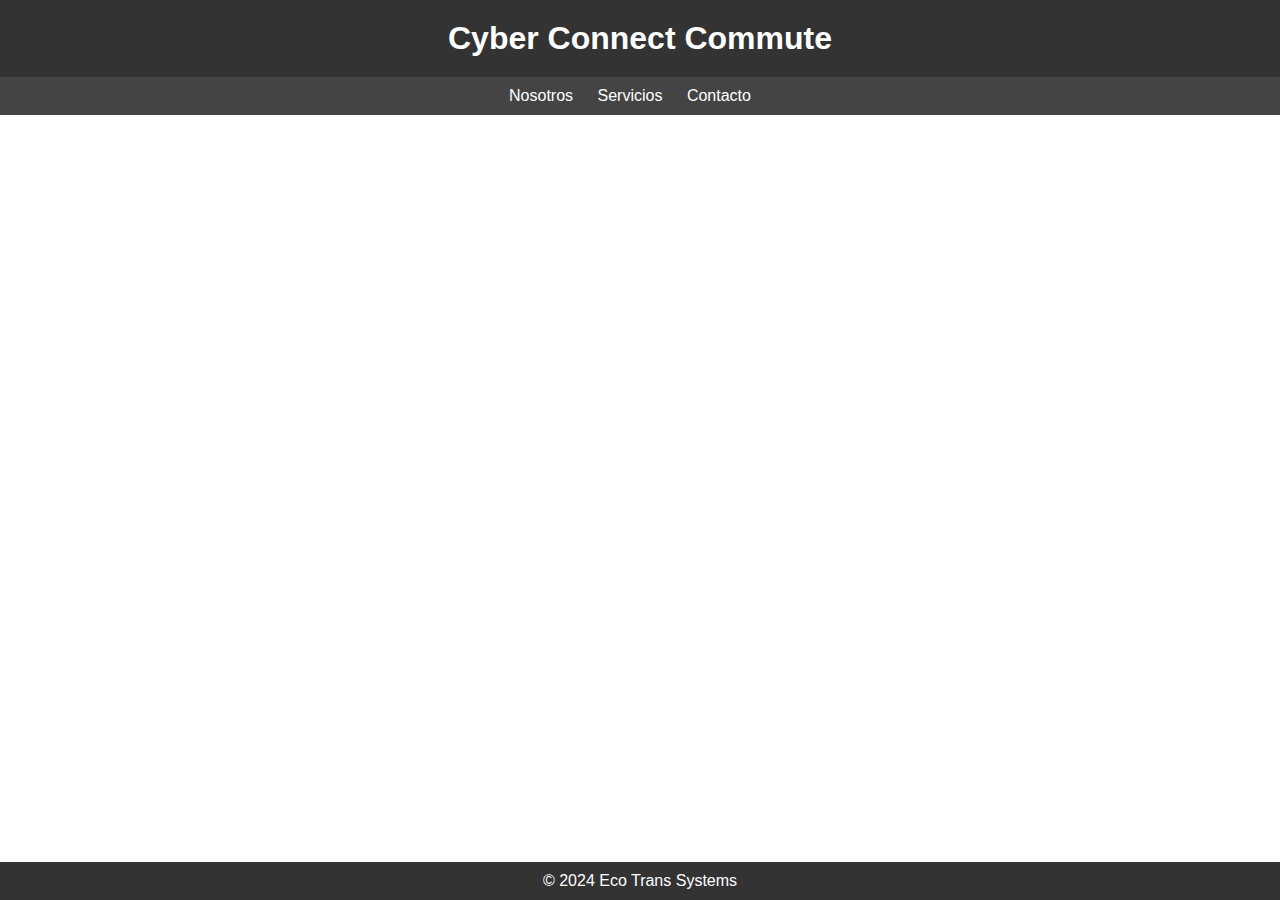
==== index.html @ 07481a4e "Sombrita" ====
<!DOCTYPE html>
<html lang="es">
<head>
    <meta charset="UTF-8">
    <meta name="viewport" content="width=device-width, initial-scale=1.0">
    <title>Cyber Connect Commute</title>
    <link rel="stylesheet" href="CSS\styles.css">
</head>
<body>
    <header id="header">
        <h1>Cyber Connect Commute</h1>
    </header>
    <nav>
        <ul>
            <li class="texto-con-sombra"><a href="nosotros.html">Nosotros</a></li>
            <li class="texto-con-sombra"><a href="servicios.html">Servicios</a></li>
            <li class="texto-con-sombra"><a href="contacto.html">Contacto</a></li>
        </ul>
    </nav>
    <main id="main">
        <!-- Contenido principal de la página -->
    </main>
    <footer id="footer">
        <p>&copy; 2024 Eco Trans Systems</p>
    </footer>
    <script src="JS\script.js"></script>
</body>
</html>
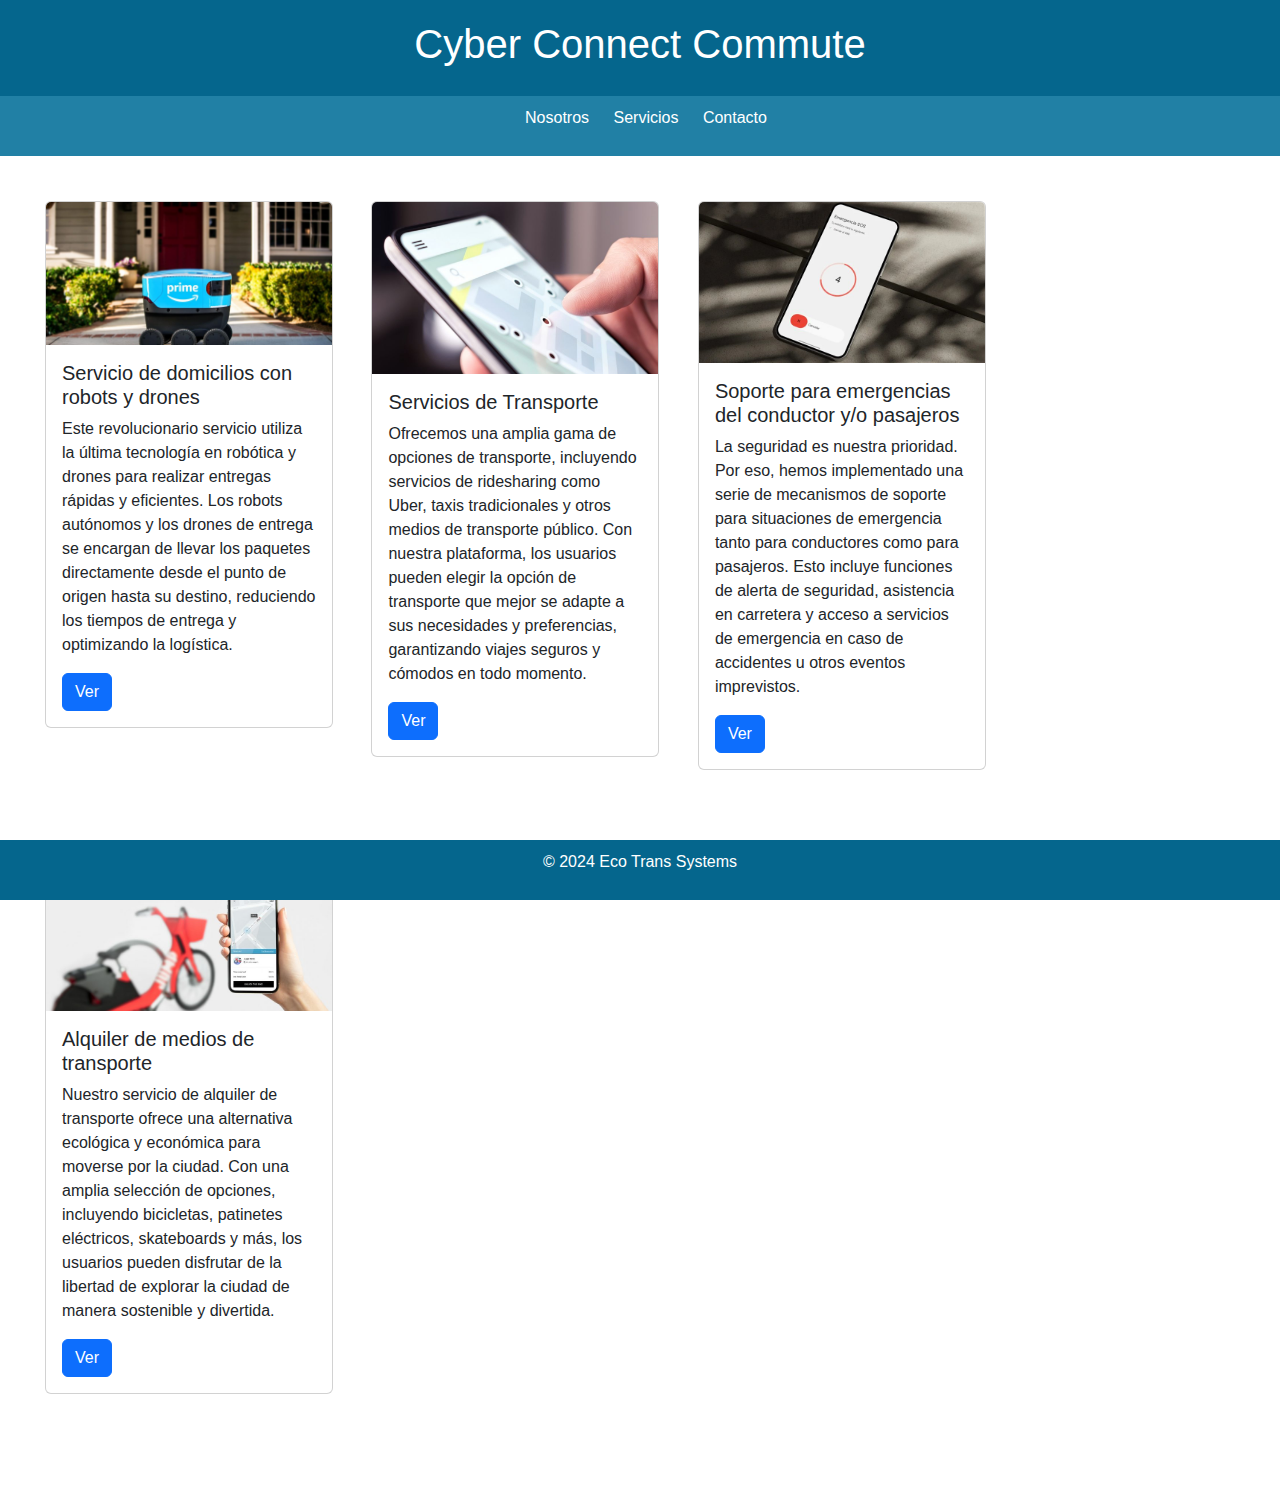
==== commit af63c28d: "index" ====
--- a/index.html
+++ b/index.html
@@ -5,6 +5,7 @@
     <meta name="viewport" content="width=device-width, initial-scale=1.0">
     <title>Cyber Connect Commute</title>
     <link rel="stylesheet" href="CSS\styles.css">
+    <link href="https://cdn.jsdelivr.net/npm/bootstrap@5.3.0-alpha1/dist/css/bootstrap.min.css" rel="stylesheet">
 </head>
 <body>
     <header id="header">
@@ -18,7 +19,52 @@
         </ul>
     </nav>
     <main id="main">
-        <!-- Contenido principal de la página -->
+        <div class="columna">
+            <div class="card" style="width: 18rem;">
+                <img src="IMG\robot.jpeg" class="card-img-top img-fluid" alt="...">
+                <div class="card-body">
+                  <h5 class="card-title">Servicio de domicilios con robots y drones</h5>
+                  <p class="card-text">Este revolucionario servicio utiliza la última tecnología en robótica y drones para realizar entregas rápidas y eficientes. Los robots autónomos y los drones de entrega se encargan de llevar los paquetes directamente desde el punto de origen hasta su destino, reduciendo los tiempos de entrega y optimizando la logística.</p>
+                  <a href="#" class="btn btn-primary">Ver</a>
+                </div>
+              </div>
+        </div>
+
+        <div class="columna">
+            <div class="card" style="width: 18rem;">
+                <img src="IMG\apps.jpeg" class="card-img-top" alt="...">
+                <div class="card-body">
+                  <h5 class="card-title">Servicios de Transporte</h5>
+                  <p class="card-text">Ofrecemos una amplia gama de opciones de transporte, incluyendo servicios de ridesharing como Uber, taxis tradicionales y otros medios de transporte público. Con nuestra plataforma, los usuarios pueden elegir la opción de transporte que mejor se adapte a sus necesidades y preferencias, garantizando viajes seguros y cómodos en todo momento.</p>
+                  <a href="#" class="btn btn-primary">Ver</a>
+                </div>
+              </div>
+        </div>
+
+        <div class="columna">
+            <div class="card" style="width: 18rem;">
+                <img src="IMG\emergencia.jpg" class="card-img-top" alt="...">
+                <div class="card-body">
+                  <h5 class="card-title">Soporte para emergencias del conductor y/o pasajeros</h5>
+                  <p class="card-text">La seguridad es nuestra prioridad. Por eso, hemos implementado una serie de mecanismos de soporte para situaciones de emergencia tanto para conductores como para pasajeros. Esto incluye funciones de alerta de seguridad, asistencia en carretera y acceso a servicios de emergencia en caso de accidentes u otros eventos imprevistos.</p>
+                  <a href="#" class="btn btn-primary">Ver</a>
+                </div>
+              </div>
+        </div>
+
+        <div class="columna">
+            <div class="card" style="width: 18rem;">
+                <img src="IMG\bici.jpg" class="card-img-top" alt="...">
+                <div class="card-body">
+                  <h5 class="card-title">Alquiler de medios de transporte</h5>
+                  <p class="card-text">Nuestro servicio de alquiler de transporte ofrece una alternativa ecológica y económica para moverse por la ciudad. Con una amplia selección de opciones, incluyendo bicicletas, patinetes eléctricos, skateboards y más, los usuarios pueden disfrutar de la libertad de explorar la ciudad de manera sostenible y divertida.</p>
+                  <a href="#" class="btn btn-primary btn-azul">Ver</a>
+                </div>
+              </div>
+        </div>  
+    <br>
+    <br>
+    <br>
     </main>
     <footer id="footer">
         <p>&copy; 2024 Eco Trans Systems</p>
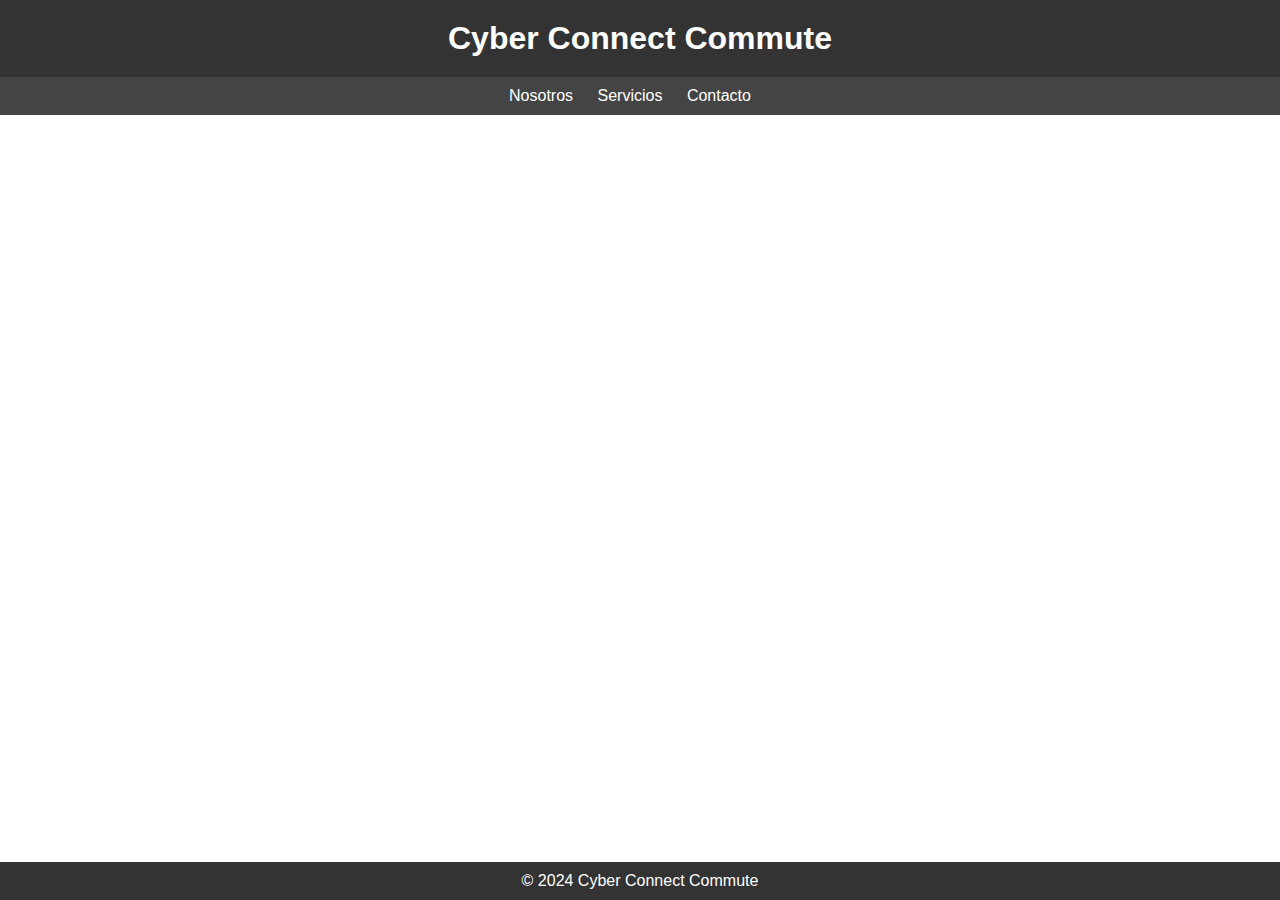
==== commit 022dc4db: "Primera versión de Nosotros" ====
--- a/index.html
+++ b/index.html
@@ -3,9 +3,8 @@
 <head>
     <meta charset="UTF-8">
     <meta name="viewport" content="width=device-width, initial-scale=1.0">
-    <title>Cyber Connect Commute</title>
+    <title>Eco Trans Systems</title>
     <link rel="stylesheet" href="CSS\styles.css">
-    <link href="https://cdn.jsdelivr.net/npm/bootstrap@5.3.0-alpha1/dist/css/bootstrap.min.css" rel="stylesheet">
 </head>
 <body>
     <header id="header">
@@ -19,55 +18,10 @@
         </ul>
     </nav>
     <main id="main">
-        <div class="columna">
-            <div class="card" style="width: 18rem;">
-                <img src="IMG\robot.jpeg" class="card-img-top img-fluid" alt="...">
-                <div class="card-body">
-                  <h5 class="card-title">Servicio de domicilios con robots y drones</h5>
-                  <p class="card-text">Este revolucionario servicio utiliza la última tecnología en robótica y drones para realizar entregas rápidas y eficientes. Los robots autónomos y los drones de entrega se encargan de llevar los paquetes directamente desde el punto de origen hasta su destino, reduciendo los tiempos de entrega y optimizando la logística.</p>
-                  <a href="#" class="btn btn-primary">Ver</a>
-                </div>
-              </div>
-        </div>
-
-        <div class="columna">
-            <div class="card" style="width: 18rem;">
-                <img src="IMG\apps.jpeg" class="card-img-top" alt="...">
-                <div class="card-body">
-                  <h5 class="card-title">Servicios de Transporte</h5>
-                  <p class="card-text">Ofrecemos una amplia gama de opciones de transporte, incluyendo servicios de ridesharing como Uber, taxis tradicionales y otros medios de transporte público. Con nuestra plataforma, los usuarios pueden elegir la opción de transporte que mejor se adapte a sus necesidades y preferencias, garantizando viajes seguros y cómodos en todo momento.</p>
-                  <a href="#" class="btn btn-primary">Ver</a>
-                </div>
-              </div>
-        </div>
-
-        <div class="columna">
-            <div class="card" style="width: 18rem;">
-                <img src="IMG\emergencia.jpg" class="card-img-top" alt="...">
-                <div class="card-body">
-                  <h5 class="card-title">Soporte para emergencias del conductor y/o pasajeros</h5>
-                  <p class="card-text">La seguridad es nuestra prioridad. Por eso, hemos implementado una serie de mecanismos de soporte para situaciones de emergencia tanto para conductores como para pasajeros. Esto incluye funciones de alerta de seguridad, asistencia en carretera y acceso a servicios de emergencia en caso de accidentes u otros eventos imprevistos.</p>
-                  <a href="#" class="btn btn-primary">Ver</a>
-                </div>
-              </div>
-        </div>
-
-        <div class="columna">
-            <div class="card" style="width: 18rem;">
-                <img src="IMG\bici.jpg" class="card-img-top" alt="...">
-                <div class="card-body">
-                  <h5 class="card-title">Alquiler de medios de transporte</h5>
-                  <p class="card-text">Nuestro servicio de alquiler de transporte ofrece una alternativa ecológica y económica para moverse por la ciudad. Con una amplia selección de opciones, incluyendo bicicletas, patinetes eléctricos, skateboards y más, los usuarios pueden disfrutar de la libertad de explorar la ciudad de manera sostenible y divertida.</p>
-                  <a href="#" class="btn btn-primary btn-azul">Ver</a>
-                </div>
-              </div>
-        </div>  
-    <br>
-    <br>
-    <br>
+        <!-- Contenido principal de la página -->
     </main>
     <footer id="footer">
-        <p>&copy; 2024 Eco Trans Systems</p>
+        <p>&copy; 2024 Cyber Connect Commute</p>
     </footer>
     <script src="JS\script.js"></script>
 </body>
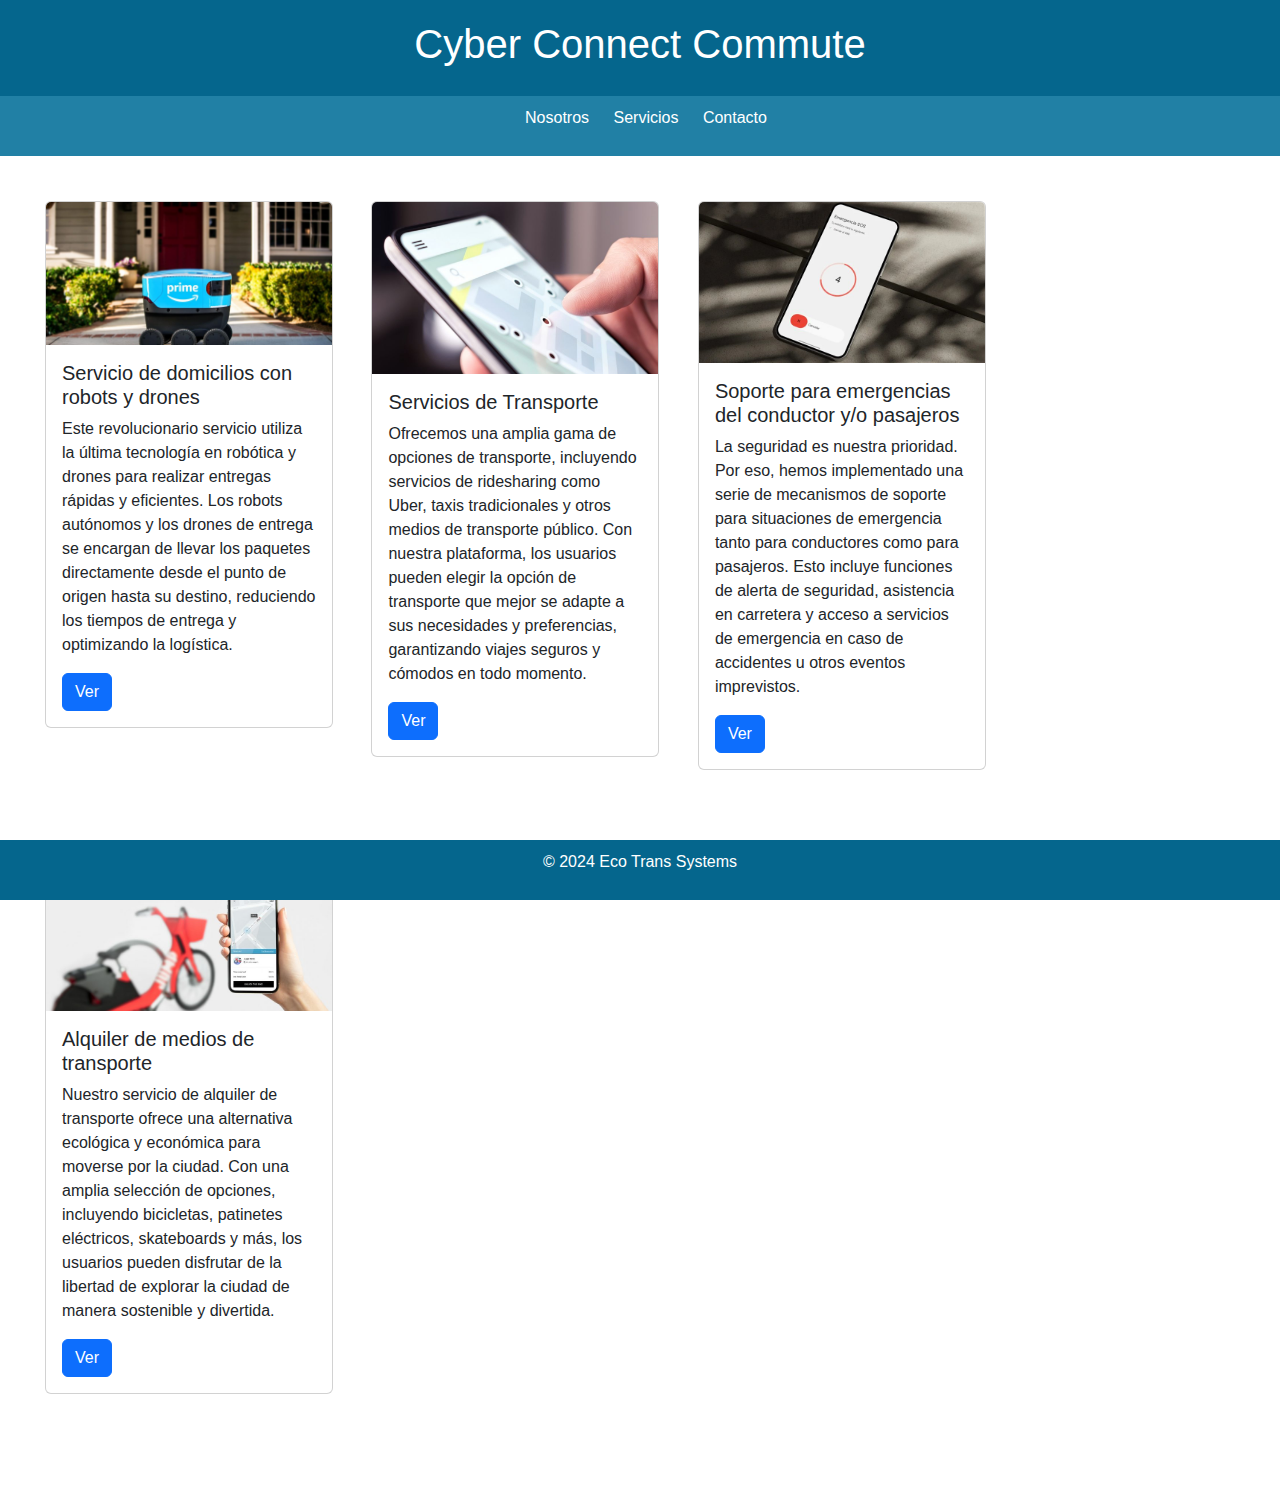
==== commit ab5abf97: "Merge branch 'cami' of https://github.com/newMoonlight11/cyber-connect-commute" ====
--- a/index.html
+++ b/index.html
@@ -3,8 +3,9 @@
 <head>
     <meta charset="UTF-8">
     <meta name="viewport" content="width=device-width, initial-scale=1.0">
-    <title>Eco Trans Systems</title>
+    <title>Cyber Connect Commute</title>
     <link rel="stylesheet" href="CSS\styles.css">
+    <link href="https://cdn.jsdelivr.net/npm/bootstrap@5.3.0-alpha1/dist/css/bootstrap.min.css" rel="stylesheet">
 </head>
 <body>
     <header id="header">
@@ -18,10 +19,55 @@
         </ul>
     </nav>
     <main id="main">
-        <!-- Contenido principal de la página -->
+        <div class="columna">
+            <div class="card" style="width: 18rem;">
+                <img src="IMG\robot.jpeg" class="card-img-top img-fluid" alt="...">
+                <div class="card-body">
+                  <h5 class="card-title">Servicio de domicilios con robots y drones</h5>
+                  <p class="card-text">Este revolucionario servicio utiliza la última tecnología en robótica y drones para realizar entregas rápidas y eficientes. Los robots autónomos y los drones de entrega se encargan de llevar los paquetes directamente desde el punto de origen hasta su destino, reduciendo los tiempos de entrega y optimizando la logística.</p>
+                  <a href="#" class="btn btn-primary">Ver</a>
+                </div>
+              </div>
+        </div>
+
+        <div class="columna">
+            <div class="card" style="width: 18rem;">
+                <img src="IMG\apps.jpeg" class="card-img-top" alt="...">
+                <div class="card-body">
+                  <h5 class="card-title">Servicios de Transporte</h5>
+                  <p class="card-text">Ofrecemos una amplia gama de opciones de transporte, incluyendo servicios de ridesharing como Uber, taxis tradicionales y otros medios de transporte público. Con nuestra plataforma, los usuarios pueden elegir la opción de transporte que mejor se adapte a sus necesidades y preferencias, garantizando viajes seguros y cómodos en todo momento.</p>
+                  <a href="#" class="btn btn-primary">Ver</a>
+                </div>
+              </div>
+        </div>
+
+        <div class="columna">
+            <div class="card" style="width: 18rem;">
+                <img src="IMG\emergencia.jpg" class="card-img-top" alt="...">
+                <div class="card-body">
+                  <h5 class="card-title">Soporte para emergencias del conductor y/o pasajeros</h5>
+                  <p class="card-text">La seguridad es nuestra prioridad. Por eso, hemos implementado una serie de mecanismos de soporte para situaciones de emergencia tanto para conductores como para pasajeros. Esto incluye funciones de alerta de seguridad, asistencia en carretera y acceso a servicios de emergencia en caso de accidentes u otros eventos imprevistos.</p>
+                  <a href="#" class="btn btn-primary">Ver</a>
+                </div>
+              </div>
+        </div>
+
+        <div class="columna">
+            <div class="card" style="width: 18rem;">
+                <img src="IMG\bici.jpg" class="card-img-top" alt="...">
+                <div class="card-body">
+                  <h5 class="card-title">Alquiler de medios de transporte</h5>
+                  <p class="card-text">Nuestro servicio de alquiler de transporte ofrece una alternativa ecológica y económica para moverse por la ciudad. Con una amplia selección de opciones, incluyendo bicicletas, patinetes eléctricos, skateboards y más, los usuarios pueden disfrutar de la libertad de explorar la ciudad de manera sostenible y divertida.</p>
+                  <a href="#" class="btn btn-primary btn-azul">Ver</a>
+                </div>
+              </div>
+        </div>  
+    <br>
+    <br>
+    <br>
     </main>
     <footer id="footer">
-        <p>&copy; 2024 Cyber Connect Commute</p>
+        <p>&copy; 2024 Eco Trans Systems</p>
     </footer>
     <script src="JS\script.js"></script>
 </body>
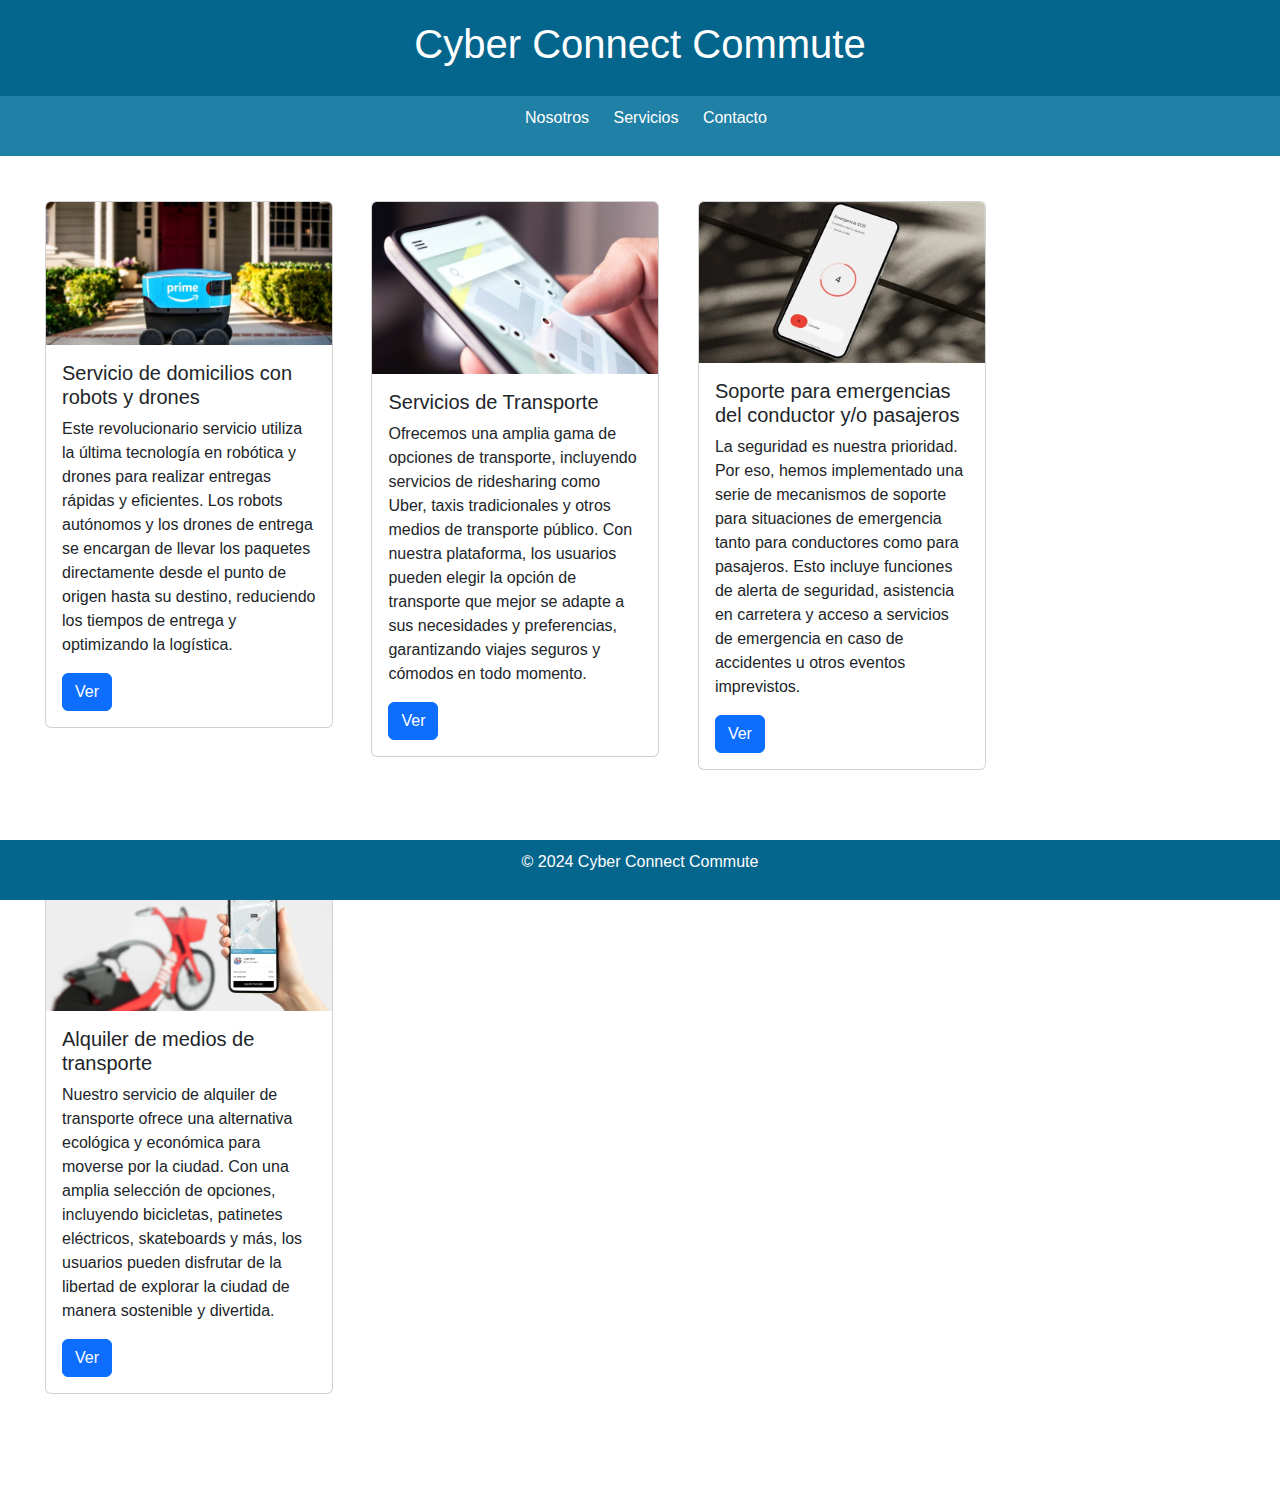
==== commit 0463ec8c: "Merge branch 'main' of https://github.com/newMoonlight11/cyber-connect-commute" ====
--- a/index.html
+++ b/index.html
@@ -3,7 +3,7 @@
 <head>
     <meta charset="UTF-8">
     <meta name="viewport" content="width=device-width, initial-scale=1.0">
-    <title>Cyber Connect Commute</title>
+    <title>Eco Trans Systems</title>
     <link rel="stylesheet" href="CSS\styles.css">
     <link href="https://cdn.jsdelivr.net/npm/bootstrap@5.3.0-alpha1/dist/css/bootstrap.min.css" rel="stylesheet">
 </head>
@@ -67,7 +67,7 @@
     <br>
     </main>
     <footer id="footer">
-        <p>&copy; 2024 Eco Trans Systems</p>
+        <p>&copy; 2024 Cyber Connect Commute</p>
     </footer>
     <script src="JS\script.js"></script>
 </body>
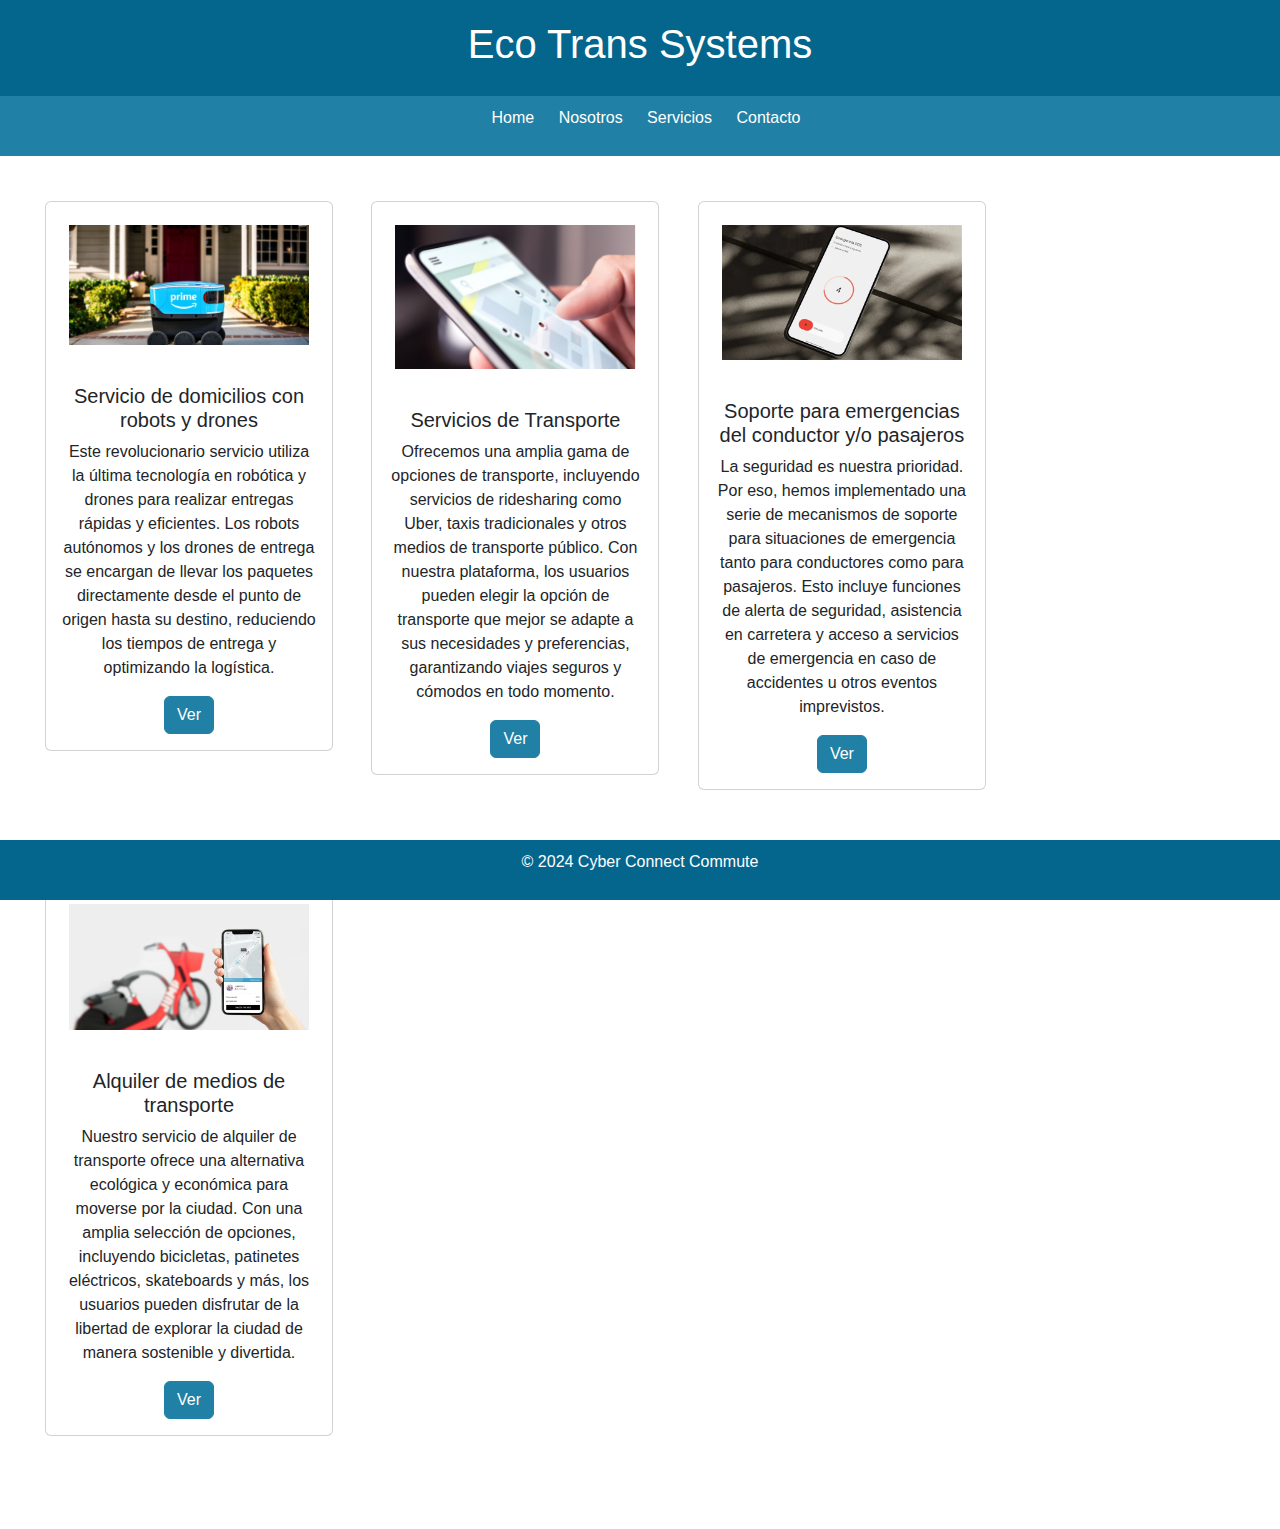
==== commit d9c260f8: "nosotros" ====
--- a/index.html
+++ b/index.html
@@ -4,15 +4,16 @@
     <meta charset="UTF-8">
     <meta name="viewport" content="width=device-width, initial-scale=1.0">
     <title>Eco Trans Systems</title>
+    <link href="https://cdn.jsdelivr.net/npm/bootstrap@5.3.0-alpha1/dist/css/bootstrap.min.css" rel="stylesheet">
     <link rel="stylesheet" href="CSS\styles.css">
-    <link href="https://cdn.jsdelivr.net/npm/bootstrap@5.3.0-alpha1/dist/css/bootstrap.min.css" rel="stylesheet">
 </head>
 <body>
-    <header id="header">
-        <h1>Cyber Connect Commute</h1>
+    <header>
+        <h1>Eco Trans Systems</h1>
     </header>
     <nav>
         <ul>
+            <li class="texto-con-sombra"><a href="index.html">Home</a></li>
             <li class="texto-con-sombra"><a href="nosotros.html">Nosotros</a></li>
             <li class="texto-con-sombra"><a href="servicios.html">Servicios</a></li>
             <li class="texto-con-sombra"><a href="contacto.html">Contacto</a></li>
@@ -22,10 +23,10 @@
         <div class="columna">
             <div class="card" style="width: 18rem;">
                 <img src="IMG\robot.jpeg" class="card-img-top img-fluid" alt="...">
-                <div class="card-body">
+                <div class="card-body card-cam">
                   <h5 class="card-title">Servicio de domicilios con robots y drones</h5>
                   <p class="card-text">Este revolucionario servicio utiliza la última tecnología en robótica y drones para realizar entregas rápidas y eficientes. Los robots autónomos y los drones de entrega se encargan de llevar los paquetes directamente desde el punto de origen hasta su destino, reduciendo los tiempos de entrega y optimizando la logística.</p>
-                  <a href="#" class="btn btn-primary">Ver</a>
+                  <a href="#" class="btn btn-primary btn-azul">Ver</a>
                 </div>
               </div>
         </div>
@@ -33,10 +34,10 @@
         <div class="columna">
             <div class="card" style="width: 18rem;">
                 <img src="IMG\apps.jpeg" class="card-img-top" alt="...">
-                <div class="card-body">
+                <div class="card-body card-cam">
                   <h5 class="card-title">Servicios de Transporte</h5>
                   <p class="card-text">Ofrecemos una amplia gama de opciones de transporte, incluyendo servicios de ridesharing como Uber, taxis tradicionales y otros medios de transporte público. Con nuestra plataforma, los usuarios pueden elegir la opción de transporte que mejor se adapte a sus necesidades y preferencias, garantizando viajes seguros y cómodos en todo momento.</p>
-                  <a href="#" class="btn btn-primary">Ver</a>
+                  <a href="#" class="btn btn-primary btn-azul">Ver</a>
                 </div>
               </div>
         </div>
@@ -44,10 +45,10 @@
         <div class="columna">
             <div class="card" style="width: 18rem;">
                 <img src="IMG\emergencia.jpg" class="card-img-top" alt="...">
-                <div class="card-body">
+                <div class="card-body card-cam">
                   <h5 class="card-title">Soporte para emergencias del conductor y/o pasajeros</h5>
                   <p class="card-text">La seguridad es nuestra prioridad. Por eso, hemos implementado una serie de mecanismos de soporte para situaciones de emergencia tanto para conductores como para pasajeros. Esto incluye funciones de alerta de seguridad, asistencia en carretera y acceso a servicios de emergencia en caso de accidentes u otros eventos imprevistos.</p>
-                  <a href="#" class="btn btn-primary">Ver</a>
+                  <a href="#" class="btn btn-primary btn-azul">Ver</a>
                 </div>
               </div>
         </div>
@@ -55,7 +56,7 @@
         <div class="columna">
             <div class="card" style="width: 18rem;">
                 <img src="IMG\bici.jpg" class="card-img-top" alt="...">
-                <div class="card-body">
+                <div class="card-body card-cam">
                   <h5 class="card-title">Alquiler de medios de transporte</h5>
                   <p class="card-text">Nuestro servicio de alquiler de transporte ofrece una alternativa ecológica y económica para moverse por la ciudad. Con una amplia selección de opciones, incluyendo bicicletas, patinetes eléctricos, skateboards y más, los usuarios pueden disfrutar de la libertad de explorar la ciudad de manera sostenible y divertida.</p>
                   <a href="#" class="btn btn-primary btn-azul">Ver</a>
@@ -66,7 +67,7 @@
     <br>
     <br>
     </main>
-    <footer id="footer">
+    <footer>
         <p>&copy; 2024 Cyber Connect Commute</p>
     </footer>
     <script src="JS\script.js"></script>
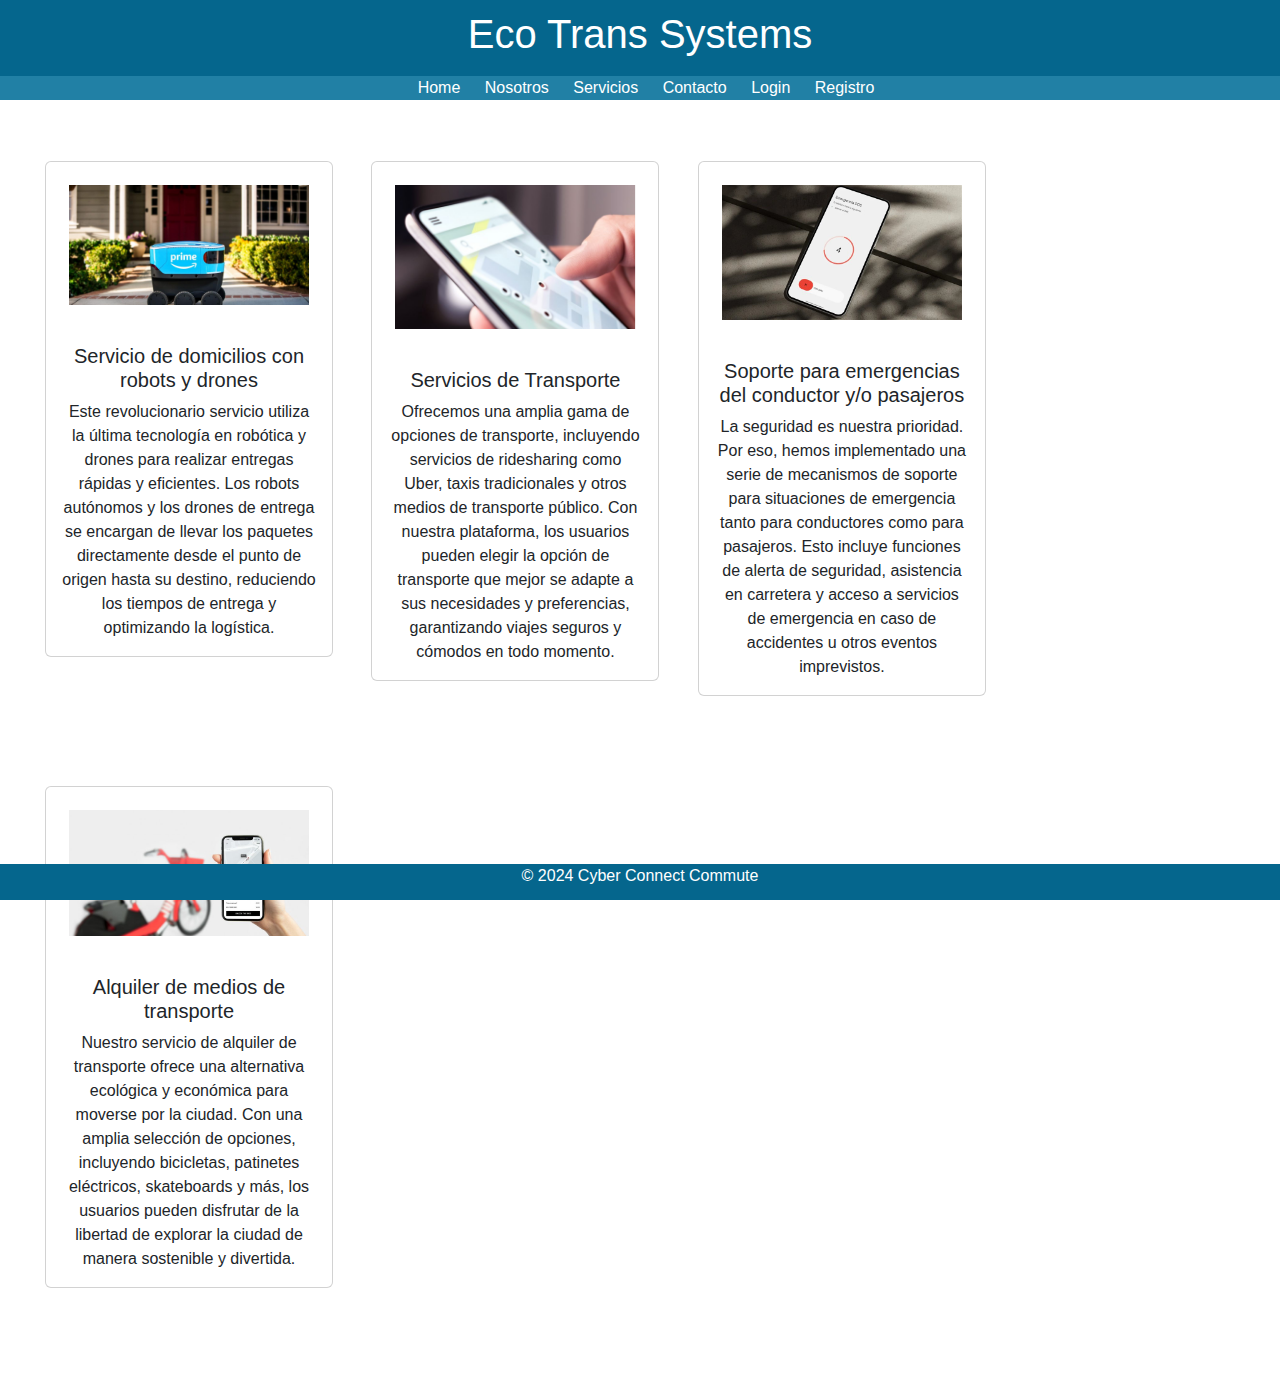
==== commit 068f93c7: "login-register" ====
--- a/index.html
+++ b/index.html
@@ -4,8 +4,8 @@
     <meta charset="UTF-8">
     <meta name="viewport" content="width=device-width, initial-scale=1.0">
     <title>Eco Trans Systems</title>
+    <link rel="stylesheet" href="CSS\styles.css">
     <link href="https://cdn.jsdelivr.net/npm/bootstrap@5.3.0-alpha1/dist/css/bootstrap.min.css" rel="stylesheet">
-    <link rel="stylesheet" href="CSS\styles.css">
 </head>
 <body>
     <header>
@@ -17,6 +17,8 @@
             <li class="texto-con-sombra"><a href="nosotros.html">Nosotros</a></li>
             <li class="texto-con-sombra"><a href="servicios.html">Servicios</a></li>
             <li class="texto-con-sombra"><a href="contacto.html">Contacto</a></li>
+            <li class="texto-con-sombra"><a href="login.html">Login</a></li>
+            <li class="texto-con-sombra"><a href="registro.html">Registro</a></li>
         </ul>
     </nav>
     <main id="main">
@@ -26,7 +28,7 @@
                 <div class="card-body card-cam">
                   <h5 class="card-title">Servicio de domicilios con robots y drones</h5>
                   <p class="card-text">Este revolucionario servicio utiliza la última tecnología en robótica y drones para realizar entregas rápidas y eficientes. Los robots autónomos y los drones de entrega se encargan de llevar los paquetes directamente desde el punto de origen hasta su destino, reduciendo los tiempos de entrega y optimizando la logística.</p>
-                  <a href="#" class="btn btn-primary btn-azul">Ver</a>
+                  <!-- <a href="#" class="btn btn-primary btn-azul">Ver</a> -->
                 </div>
               </div>
         </div>
@@ -37,7 +39,7 @@
                 <div class="card-body card-cam">
                   <h5 class="card-title">Servicios de Transporte</h5>
                   <p class="card-text">Ofrecemos una amplia gama de opciones de transporte, incluyendo servicios de ridesharing como Uber, taxis tradicionales y otros medios de transporte público. Con nuestra plataforma, los usuarios pueden elegir la opción de transporte que mejor se adapte a sus necesidades y preferencias, garantizando viajes seguros y cómodos en todo momento.</p>
-                  <a href="#" class="btn btn-primary btn-azul">Ver</a>
+                  <!-- <a href="#" class="btn btn-primary btn-azul">Ver</a> -->
                 </div>
               </div>
         </div>
@@ -48,7 +50,7 @@
                 <div class="card-body card-cam">
                   <h5 class="card-title">Soporte para emergencias del conductor y/o pasajeros</h5>
                   <p class="card-text">La seguridad es nuestra prioridad. Por eso, hemos implementado una serie de mecanismos de soporte para situaciones de emergencia tanto para conductores como para pasajeros. Esto incluye funciones de alerta de seguridad, asistencia en carretera y acceso a servicios de emergencia en caso de accidentes u otros eventos imprevistos.</p>
-                  <a href="#" class="btn btn-primary btn-azul">Ver</a>
+                  <!-- <a href="#" class="btn btn-primary btn-azul">Ver</a> -->
                 </div>
               </div>
         </div>
@@ -59,7 +61,7 @@
                 <div class="card-body card-cam">
                   <h5 class="card-title">Alquiler de medios de transporte</h5>
                   <p class="card-text">Nuestro servicio de alquiler de transporte ofrece una alternativa ecológica y económica para moverse por la ciudad. Con una amplia selección de opciones, incluyendo bicicletas, patinetes eléctricos, skateboards y más, los usuarios pueden disfrutar de la libertad de explorar la ciudad de manera sostenible y divertida.</p>
-                  <a href="#" class="btn btn-primary btn-azul">Ver</a>
+                  <!-- <a href="#" class="btn btn-primary btn-azul">Ver</a> -->
                 </div>
               </div>
         </div>  
